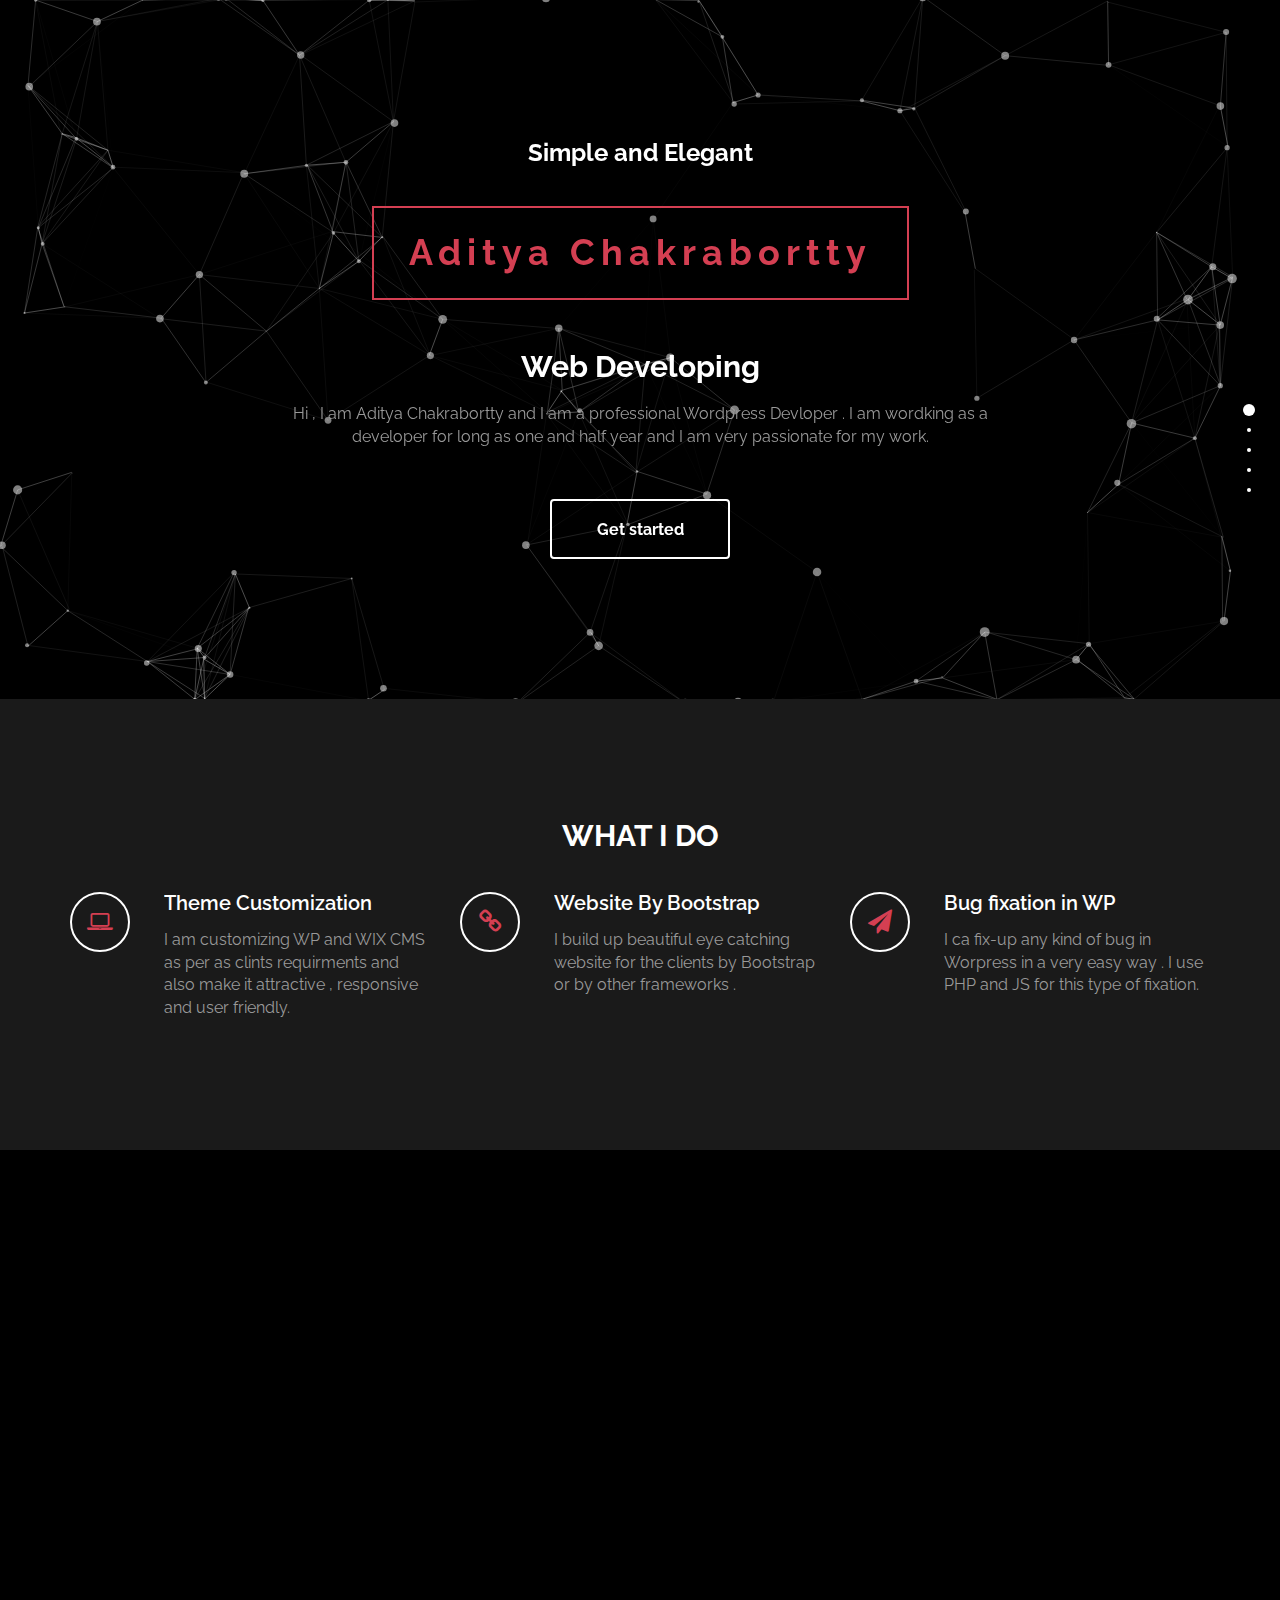
==== aditya-portfolio/index.html @ 1e1d617d "new added" ====
<!DOCTYPE html>
<html lang="en">
	<head>
		<meta charset="utf-8">

		<title>Aditya Chakrabortty</title>
		<meta name="keywords" content="">
		<meta name="description" content="">
        <meta name="author" content="templatemo">
        <!--
        Lavish HTML CSS Template
        https://templatemo.com/tm-458-lavish
        -->

		<meta http-equiv="X-UA-Compatible" content="IE=Edge">
		<meta http-equiv="Content-Type" content="text/html; charset=UTF-8" />
		<meta name="viewport" content="width=device-width, initial-scale=1">

		<!-- animate -->
		<link rel="stylesheet" href="css/animate.min.css">
		<!-- bootstrap -->
		<link rel="stylesheet" href="css/bootstrap.min.css">
		<!-- font-awesome -->
		<link rel="stylesheet" href="css/font-awesome.min.css">
		<!-- google font -->
		<link href='http://fonts.googleapis.com/css?family=Raleway:400,300,700,800' rel='stylesheet' type='text/css'>
		<!-- fullpage -->
		<link rel="stylesheet" href="css/jquery.fullPage.css">
		<!-- custom -->
		<link rel="stylesheet" href="css/templatemo-style.css">

	</head>
	<body>

	<div id="fullpage">

		<!-- start home -->
		<div id="home" class="section">
       	<div id="particles-js"> </div>
				 <div class="container">
				<div class="row">
					<div class="col-md-2"></div>
					<div class="col-md-8 wow fadeIn" data-wow-delay="0.9s">
						<h3>Simple and Elegant</h3>
						<h1 >Aditya Chakrabortty </h1>
						<h2 class="rotate">Web Developing, Wordpress Theme & Plugin Customization , Website Bug Fixing </h2>
						<p>Hi , I am Aditya Chakrabortty and I am a professional Wordpress Devloper . I am wordking as a developer for long as one and half year and I am very passionate for my work.</p>
						<a href="#work" class="btn btn-default smoothScroll wow fadeInUp" data-wow-delay="1s">Get started</a>
					</div>
					<div class="col-md-2"></div>
				</div>
			</div>
		</div>
		<!-- end home -->

		<!-- start work -->
		<div id="work" class="section">
			<div class="container">
				<div class="row">
					<div class="col-md-12 wow bounce">
						<h2>WHAT I DO</h2>
					</div>
                </div>

                <div class="row">
					<div class="col-md-4 col-xs-11 wow fadeInUp" data-wow-delay="0.6s">
						<div class="media">
							<div class="media-object media-left">
								<i class="fa fa-laptop"></i>
							</div>
							<div class="media-body">
								<h3 class="media-heading"> Theme Customization</h3>
								<p>I am customizing WP and WIX CMS as per as clints requirments and also make it attractive , responsive and user friendly.  </p>
							</div>
						</div>
					</div>

					<div class="col-md-4 col-xs-11 wow fadeInUp" data-wow-delay="0.6s">
						<div class="media">
							<div class="media-object media-left">
								<i class="fa fa-link"></i>
							</div>
							<div class="media-body">
								<h3 class="media-heading"> Website By Bootstrap </h3>
								<p> I build up beautiful eye catching website for the clients by Bootstrap or by other frameworks .  </p>
							</div>
						</div>
					</div>

					<div class="col-md-4 col-xs-11 wow fadeInUp" data-wow-delay="0.6s">
						<div class="media">
							<div class="media-object media-left">
								<i class="fa fa-paper-plane"></i>
							</div>
							<div class="media-body">
								<h3 class="media-heading">Bug fixation in WP </h3>
								<p>I ca fix-up any kind of bug in Worpress in a very easy way . I use PHP and JS for this type of fixation.</p>
							</div>
						</div>
					</div>

				</div>
			</div>
		</div>
		<!-- end work -->

		<!-- start about -->
		<div id="about" class="section">
			<div class="container">
				<div class="row">
					<div class="col-md-6 col-xs-11 wow fadeInLeft" data-wow-delay="0.9s">
						<h2>ABOUT ADITYA</h2>
						<h4>DESIGNER &AMP; DEVELOPER</h4>
						<p> I am a pssionated Web Designer and Developer . I can customize any kind of theme in a very easy and eye catching way .  </p>
						<p> My main motto is the clint satisfaction . I am trying my best to deleiver the work in time and also keep a very good comunicaton with the clint so that he could get the best service which he wants.</p>
					</div>
					<div class="col-md-6 col-xs-11 wow fadeInRight" data-wow-delay="0.9s">
						<span class="text-top">Web Design <small>95%</small></span>
							<div class="progress">
								<div class="progress-bar progress-bar-danger" role="progressbar" aria-valuenow="60" aria-valuemin="0" aria-valuemax="100" style="width: 95%;"></div>
							</div>
						<span> Javascript <small>70%</small></span>
							<div class="progress">
								<div class="progress-bar progress-bar-danger" role="progressbar" aria-valuenow="80" aria-valuemin="0" aria-valuemax="100" style="width: 80%;"></div>
							</div>
						<span>PHP <small>50%</small></span>
							<div class="progress">
								<div class="progress-bar progress-bar-danger" role="progressbar" aria-valuenow="60" aria-valuemin="0" aria-valuemax="100" style="width: 70%;"></div>
							</div>
						<span>HTLM5 &AMP; CSS3 <small>90%</small></span>
							<div class="progress">
								<div class="progress-bar progress-bar-danger" role="progressbar" aria-valuenow="60" aria-valuemin="0" aria-valuemax="100" style="width: 90%;"></div>
							</div>
					</div>
				</div>
			</div>
		</div>
		<!-- end about -->

		<!-- start portfolio -->
		<div id="portfolio" class="section">
		<div class="container">
			<div class="row">
				<div class="col-md-12">
					<h2 class="wow bounce">PORTFOLIO</h2>
				</div>
				<div class="col-md-4 col-xs-6 wow fadeIn" data-wow-delay="0.6s">
					<div class="portfolio-thumb">
						<img src="images/p1.png" class="img-responsive" alt="portfolio img">
							<div class="portfolio-overlay">
								<h4>Business website</h4>
								<h5>Author: Aditya</h5>
							</div>
					</div>
				</div>
				<div class="col-md-4 col-xs-6 wow fadeIn" data-wow-delay="0.6s">
					<div class="portfolio-thumb">
						<img src="images/p4.png" class="img-responsive" alt="portfolio img">
							<div class="portfolio-overlay">
								<h4>Simple Website</h4>
								<h5>Author: Aditya</h5>
							</div>
					</div>
				</div>
				<div class="col-md-4 col-xs-6 wow fadeIn" data-wow-delay="0.6s">
					<div class="portfolio-thumb">
						<img src="images/p3.png" class="img-responsive" alt="portfolio img">
							<div class="portfolio-overlay">
								<h4>E-Commerce Website</h4>
								<h5>Author: Aditya</h5>
							</div>
					</div>
				</div>
				<div class="col-md-6 col-xs-6 wow fadeIn" data-wow-delay="0.6s">
					<div class="portfolio-thumb">
						<img src="images/rsz_screencapture-elementor-pra-landing-page-2-2021-04-13-13_02_58.png" class="img-responsive" alt="portfolio img">
							<div class="portfolio-overlay">
								<h4>Product Landing Page</h4>
								<h5>Author: Aditya</h5>
							</div>
					</div>
				</div>
				<div class="col-md-6 col-xs-6 wow fadeIn" data-wow-delay="0.6s">
					<div class="portfolio-thumb">
						<img src="images/rsz_1screencapture-elementor-pra-landing-page-2021-04-13-13_02_42 (1).png" class="img-responsive" alt="portfolio img">
							<div class="portfolio-overlay">
								<h4>Product Landing Page</h4>
								<h5>Author: Aditya</h5>
							</div>
					</div>
				</div>
			</div>
		</div>
	</div>
	<!-- end portfolio -->

		<!-- start contact -->
		<div id="contact" class="section">
			<div class="container">
				<div class="row">
					<div class="col-lg-5 col-lg-offset-1 col-md-6 wow fadeInUp" data-wow-delay="0.6s">
						<address>
							<p class="contact-title">CONTACT ME</p>
							<p><i class="fa fa-phone"></i> 01722338100</p>
							<p><i class="fa fa-envelope-o"></i> adityahstu@gmail.com</p>
							<p><i class="fa fa-map-marker"></i> Pirgachha , Rangpur</p>
						</address>
					</div>
					<div class="col-lg-6 col-md-6 col-xs-10 wow fadeInUp" data-wow-delay="0.6s">
						<form role="form" method="post" action="#">
							<input name="name" type="text" class="form-control" id="name" placeholder="Your Name">
							<input name="email" type="email" class="form-control" id="email" placeholder="Your Email">
							<textarea name="message" rows="5" class="form-control" id="message" placeholder="Your Message"></textarea>
							<input name="send" type="submit" class="form-control" id="send" value="SEND ME">
						</form>
					</div>
					<div class="col-md-1 col-sm-1"></div>
				</div>
			</div>
		</div>
		<!-- end contact -->

		<!-- start footer -->
		<footer>
			<div class="container">
				<div class="row">
					<div class="col-md-12 wow fadeIn" data-wow-delay="0.9s">
						<p>Copyright &copy; 2021 Aditya Personal Profile</p>
						<hr>
						<ul class="social-icon">
							<li><a href="https://www.facebook.com/aditya.chokrabortty/" class="fa fa-facebook"></a></li>
							<li><a href="https://github.com/aditya8100-hstu" class="fa fa-github"></a></li>
							<li><a href="https://www.instagram.com/teaditya4/" class="fa fa-instagram"></a></li>
						</ul>
					</div>
				</div>
			</div>
		</footer>
		<!-- end footer -->
	</div>

		<!-- jQuery -->
		<script src="js/jquery.js"></script>
		<!-- bootstrap -->
		<script src="js/bootstrap.min.js"></script>
		<!-- fullpage -->
		<script src="js/jquery.fullPage.js"></script>
		<!-- smoothScroll -->
		<script src="js/smoothscroll.js"></script>
		<!-- wow -->
		<script src="js/wow.min.js"></script>
		<!-- text rotater -->
		<script src="js/jquery.simple-text-rotator.js"></script>
		<!-- custom -->
		<script src="js/custom.js"></script>

		<script src = "js/https://cdnjs.cloudflare.com/ajax/libs/jquery/3.4.1/jquery.min.js"></script>
		<script src="js/particles.min.js"></script>
		<script src="js/app.js"></script>







	</body>
</html>
---- aditya-portfolio/css/templatemo-style.css ----
/*

Lavish HTML CSS Template

https://templatemo.com/tm-458-lavish

*/

body
{
	background: #000000;
	color: #999;
	font-family: 'Raleway', sans-serif;
	font-size: 16px;
	font-weight: 400;
}

canvas{
	position: absolute;
	width: 100%;
	height: 100%;
	top:0;
	right: 0;
	bottom: 0;
	left: 0;
	
}

/* start all section */
#home,
#home .fp-slide,
#home .fp-tableCell,

#work,
#work .fp-slide,
#work .fp-tableCell,

#about,
#about .fp-slide,
#about .fp-tableCell,

#contact,
#contact .fp-slide,
#contact .fp-tableCell,

#portfolio,
#portfolio .fp-slide,
#portfolio .fp-tableCell,

footer,
footer .fp-slide,
footer .fp-tableCell
{
    height: auto !important;
}

/* end all section */

/* start all heading */
h1,h2,h3,h4,h5
    {
        color: #ffffff;
        font-weight: bold;
    }
/* end all heading */

/* start all section */
#work, #about, #portfolio, #contact
    {
        padding-top: 100px;
        padding-bottom: 120px;
    }
/* end all section */

/* start simpletextrotator */
.rotating {
  display: inline-block;
  -webkit-transform-style: preserve-3d;
  -moz-transform-style: preserve-3d;
  -ms-transform-style: preserve-3d;
  -o-transform-style: preserve-3d;
  transform-style: preserve-3d;
  -webkit-transform: rotateX(0) rotateY(0) rotateZ(0);
  -moz-transform: rotateX(0) rotateY(0) rotateZ(0);
  -ms-transform: rotateX(0) rotateY(0) rotateZ(0);
  -o-transform: rotateX(0) rotateY(0) rotateZ(0);
  transform: rotateX(0) rotateY(0) rotateZ(0);
  -webkit-transition: 0.5s;
  -moz-transition: 0.5s;
  -ms-transition: 0.5s;
  -o-transition: 0.5s;
  transition: 0.5s;
  -webkit-transform-origin-x: 50%;
}

.rotating.flip {
  position: relative;
}

.rotating .front, .rotating .back {
  left: 0;
  top: 0;
  -webkit-backface-visibility: hidden;
  -moz-backface-visibility: hidden;
  -ms-backface-visibility: hidden;
  -o-backface-visibility: hidden;
  backface-visibility: hidden;
}

.rotating .front {
  position: absolute;
  display: inline-block;
  -webkit-transform: translate3d(0,0,1px);
  -moz-transform: translate3d(0,0,1px);
  -ms-transform: translate3d(0,0,1px);
  -o-transform: translate3d(0,0,1px);
  transform: translate3d(0,0,1px);
}

.rotating.flip .front {
  z-index: 1;
}

.rotating .back {
  display: block;
  opacity: 0;
}

.rotating.spin {
  -webkit-transform: rotate(360deg) scale(0);
  -moz-transform: rotate(360deg) scale(0);
  -ms-transform: rotate(360deg) scale(0);
  -o-transform: rotate(360deg) scale(0);
  transform: rotate(360deg) scale(0);
}

.rotating.flip .back {
  z-index: 2;
  display: block;
  opacity: 1;

  -webkit-transform: rotateY(180deg) translate3d(0,0,0);
  -moz-transform: rotateY(180deg) translate3d(0,0,0);
  -ms-transform: rotateY(180deg) translate3d(0,0,0);
  -o-transform: rotateY(180deg) translate3d(0,0,0);
  transform: rotateY(180deg) translate3d(0,0,0);
}

.rotating.flip.up .back {
  -webkit-transform: rotateX(180deg) translate3d(0,0,0);
  -moz-transform: rotateX(180deg) translate3d(0,0,0);
  -ms-transform: rotateX(180deg) translate3d(0,0,0);
  -o-transform: rotateX(180deg) translate3d(0,0,0);
  transform: rotateX(180deg) translate3d(0,0,0);
}

.rotating.flip.cube .front {
  -webkit-transform: translate3d(0,0,100px) scale(0.9,0.9);
  -moz-transform: translate3d(0,0,100px) scale(0.85,0.85);
  -ms-transform: translate3d(0,0,100px) scale(0.85,0.85);
  -o-transform: translate3d(0,0,100px) scale(0.85,0.85);
  transform: translate3d(0,0,100px) scale(0.85,0.85);
}

.rotating.flip.cube .back {
  -webkit-transform: rotateY(180deg) translate3d(0,0,100px) scale(0.9,0.9);
  -moz-transform: rotateY(180deg) translate3d(0,0,100px) scale(0.85,0.85);
  -ms-transform: rotateY(180deg) translate3d(0,0,100px) scale(0.85,0.85);
  -o-transform: rotateY(180deg) translate3d(0,0,100px) scale(0.85,0.85);
  transform: rotateY(180deg) translate3d(0,0,100px) scale(0.85,0.85);
}

.rotating.flip.cube.up .back {
  -webkit-transform: rotateX(180deg) translate3d(0,0,100px) scale(0.9,0.9);
  -moz-transform: rotateX(180deg) translate3d(0,0,100px) scale(0.85,0.85);
  -ms-transform: rotateX(180deg) translate3d(0,0,100px) scale(0.85,0.85);
  -o-transform: rotateX(180deg) translate3d(0,0,100px) scale(0.85,0.85);
  transform: rotateX(180deg) translate3d(0,0,100px) scale(0.85,0.85);
}
/* end simpletextrotator */

/* start home */
#home
	{
        /*background: url('../images/IMG_3557-min.jpg');*/
				background-image: linear-gradient(rgba(0, 0, 0, 0.527),rgba(0, 0, 0, 0.5)) , url('../images/IMG_3557-min.jpg');
        background-size: cover;
				background-position: right center;
        background-repeat: no-repeat;
        padding-top: 120px;
        padding-bottom: 140px;
        text-align: center;

	}
#home h1
    {
        border: 2px solid #D43F52;
        color: #D43F52;
        display: inline-block;
        letter-spacing: 6px;
        padding: 25px 35px;
        margin: 30px 0;
    }
#home h2
    {
        padding-bottom: 10px;
    }
#home .btn
    {
        background: transparent;
        border: 2px solid #ffffff;
        color: #ffffff;
        font-size: 16px;
        font-weight: bold;
        width: 180px;
        height: 60px;
        margin-top: 40px;
        padding-top: 18px;
        transition: all 0.4s ease-in-out;
    }
#home .btn:hover
    {
        background: #D43F52;
        border-color: transparent;
    }
/* end home */

/* start work */
#work
    {
        background: #1a1a1a;
    }
#work h2
    {
        text-align: center;
    }

#work .media
    {
      margin-top: 30px;
    }

#work .media .fa
    {
        border: 2px solid #ffffff;
        border-radius: 50%;
        color: #D43F52;
        font-size: 24px;
        margin-right: 24px;
        width: 60px;
        height: 60px;
        line-height: 55px;
        text-align: center;
        vertical-align: middle;
        transition: all 0.4s ease-in;
    }
#work .media .fa:hover
    {
        background: #ffffff;
        cursor: pointer;
    }
#work .media .media-heading
    {
        font-weight: 600;
        font-size: 20px;
        padding-bottom: 10px;
    }
/* end work */

/* start about */
#about h4
    {
        padding: 15px 0;
		color: #D43F52;
    }
#about .progress
    {
        border-radius: 4px;
        background: #ffffff;
        height: 4px;
    }
#about .progress .progress-bar-danger
    {
        background: #D43F52;
    }
#about .text-top
    {
        padding-top: 50px;
    }
#about span
    {
        color: #ffffff;
        font-weight: bold;
        display: block;
        padding-bottom: 6px;
    }
#about small
    {
        font-weight: bold;
        float: right;
    }
/* end about */

/* start portfolio */
#portfolio
    {
        background: #1a1a1a;
        text-align: center;
    }
#portfolio h2
    {
        padding-bottom: 30px;
    }
#portfolio .portfolio-thumb
    {
        overflow: hidden;
        position: relative;
        margin-bottom: 30px;
    }
#portfolio .portfolio-thumb .portfolio-overlay
    {
        background: #D43F52;
        top: 0;
        left: 0;
        right: 0;
        bottom: 0;
        opacity: 0;
        width: 100%;
        height: 100%;
        position: absolute;
        padding-top: 60px;
        transition: all 0.4s ease-in-out;
    }
#portfolio .portfolio-thumb:hover .portfolio-overlay
    {
        cursor: pointer;
        opacity: 0.8;
        transform: scale(0.9);
    }
/* end portfolio */

/* start contact */

#contact address
    {
      padding-bottom: 18px;
    }

#contact .contact-title
    {
		font-size: 24px;
		font-weight: bold;
        padding-bottom: 20px;
		color: #ffffff;
    }
#contact .fa
    {
        border: 2px solid #ffffff;
        border-radius: 50%;
        color: #D43F52;
        width: 50px;
        height: 50px;
        line-height: 45px;
        text-align: center;
        margin-right: 20px;
    }
#contact .form-control
    {
        background: transparent;
        border: 2px solid #999;
        border-radius: 0;
        box-shadow: none;
        color: #ffffff;
        margin-bottom: 20px;
    }
#contact input
    {
        height: 50px;
    }
#contact input[type="submit"]
    {
        background: #D43F52;
        border: 2px solid transparent;
        color: #ffffff;
        font-weight: bold;
        transition: all 0.4s ease-in-out;
    }
#contact input[type="submit"]:hover
    {
        background: #ffffff;
        color: #D43F52;
    }
/* end contact */

/* start footer */
footer
    {
        border-top: 1px solid #090909;
        text-align: center;
        padding-top: 40px;
        padding-bottom: 20px;
    }
footer hr
    {
        width: 100px;
    }
/* end footer */

/* start social icon */
.social-icon
    {
        position: relative;
        padding: 0;
        margin: 0;
    }
.social-icon li
    {
        display: inline-block;
        list-style: none;
    }
.social-icon li a
    {
        border-radius: 50%;
        color: #606060;
        text-decoration: none;
        transition: all 0.4s ease-in-out;
        text-align: center;
        margin-right: 10px;
    }
.social-icon li a:hover
    {
        color: #D43F52;
    }
/* end social icon */
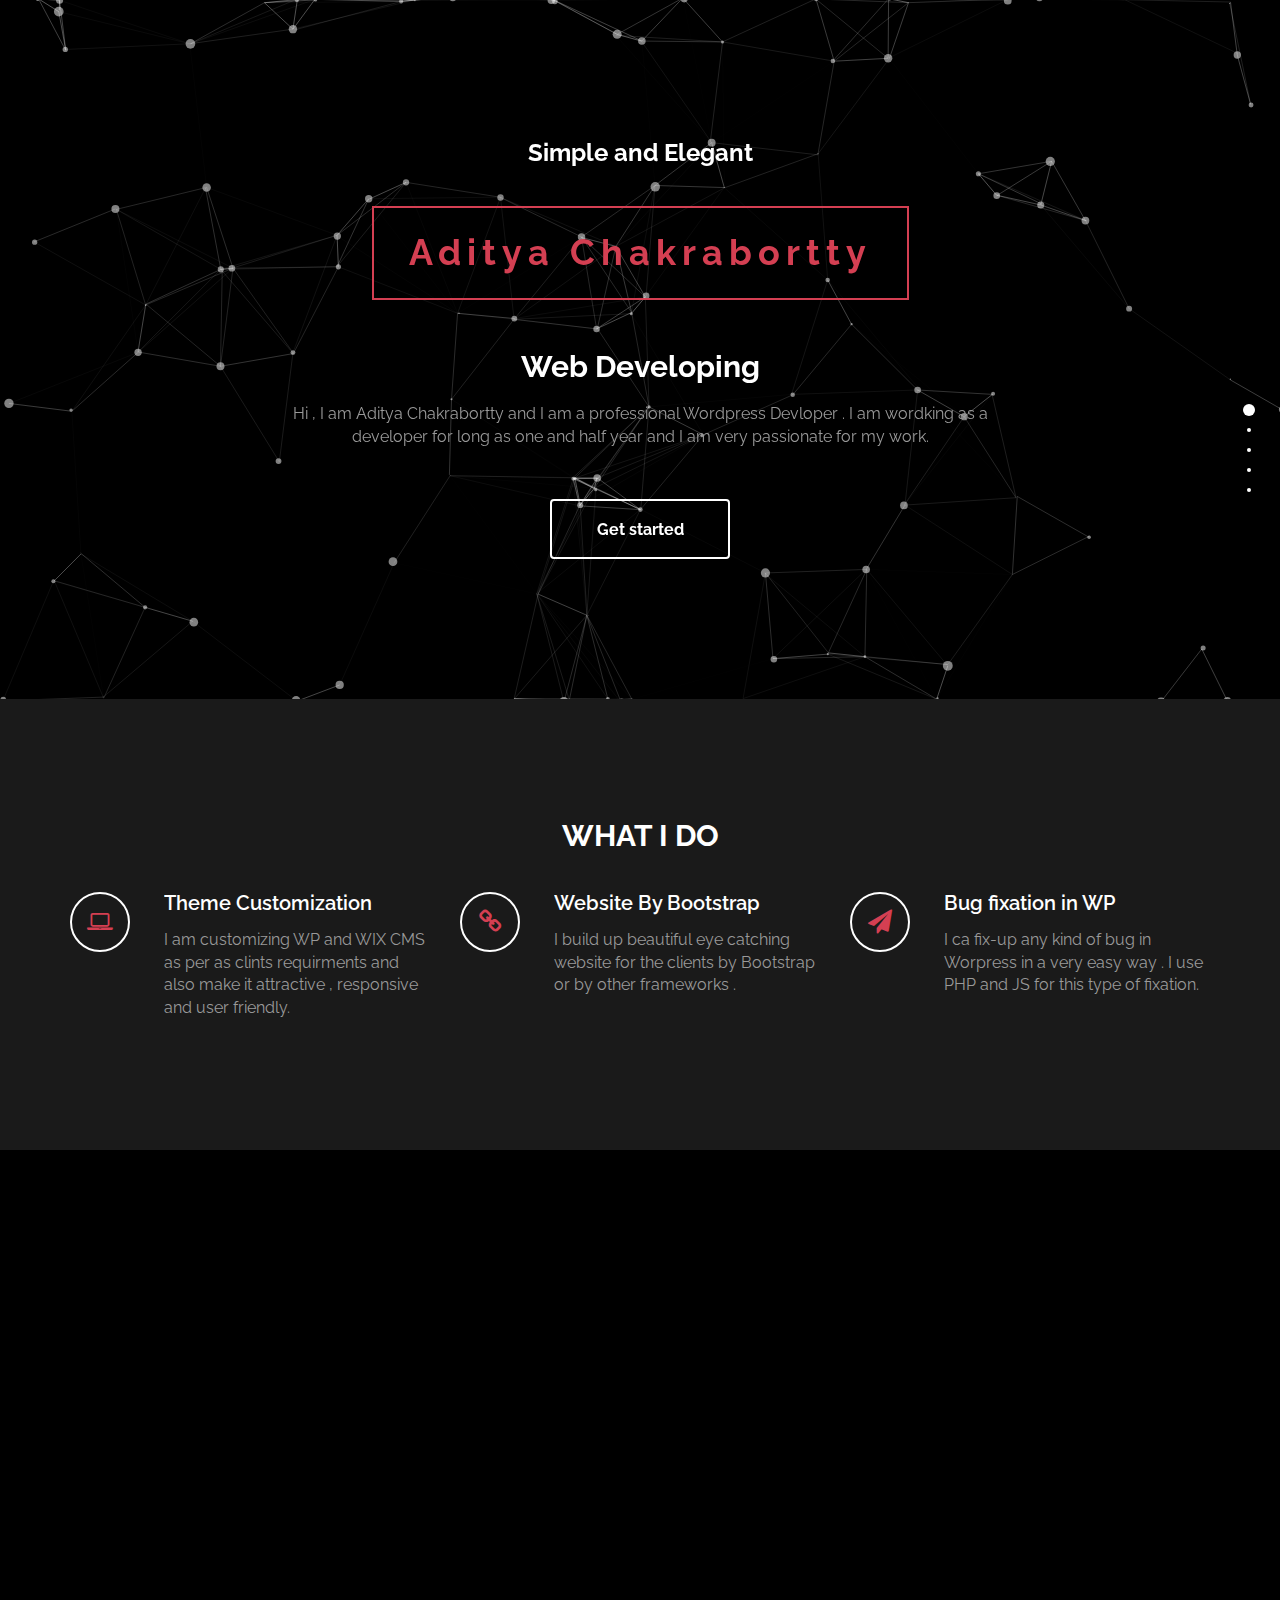
==== commit 617098d5: "add" ====
--- a/aditya-portfolio/index.html
+++ b/aditya-portfolio/index.html
@@ -3,7 +3,7 @@
 	<head>
 		<meta charset="utf-8">
 
-		<title>Aditya Chakrabortty</title>
+		<title>Lavish - Free Responsive Template</title>
 		<meta name="keywords" content="">
 		<meta name="description" content="">
         <meta name="author" content="templatemo">
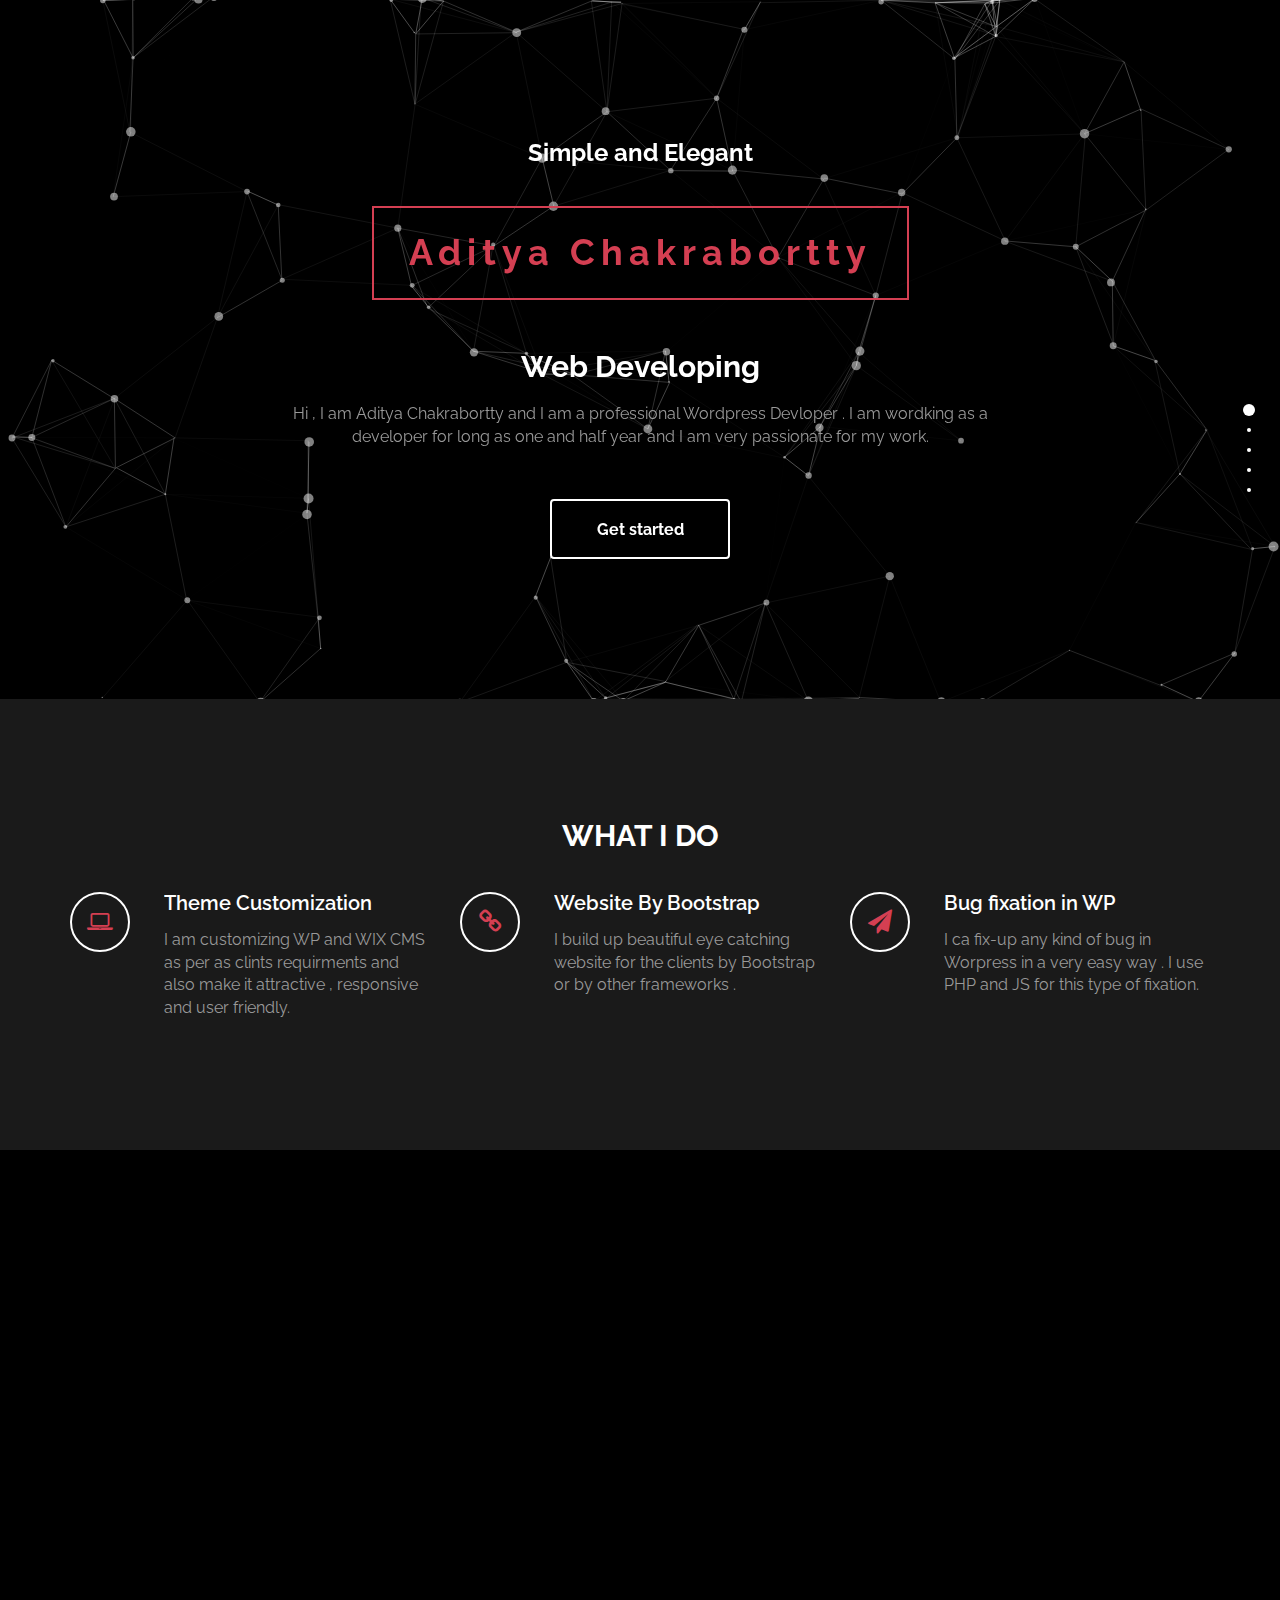
==== commit e6747c99: "added again" ====
--- a/aditya-portfolio/index.html
+++ b/aditya-portfolio/index.html
@@ -3,7 +3,7 @@
 	<head>
 		<meta charset="utf-8">
 
-		<title>Lavish - Free Responsive Template</title>
+		<title>Aditya Chakrabortty</title>
 		<meta name="keywords" content="">
 		<meta name="description" content="">
         <meta name="author" content="templatemo">
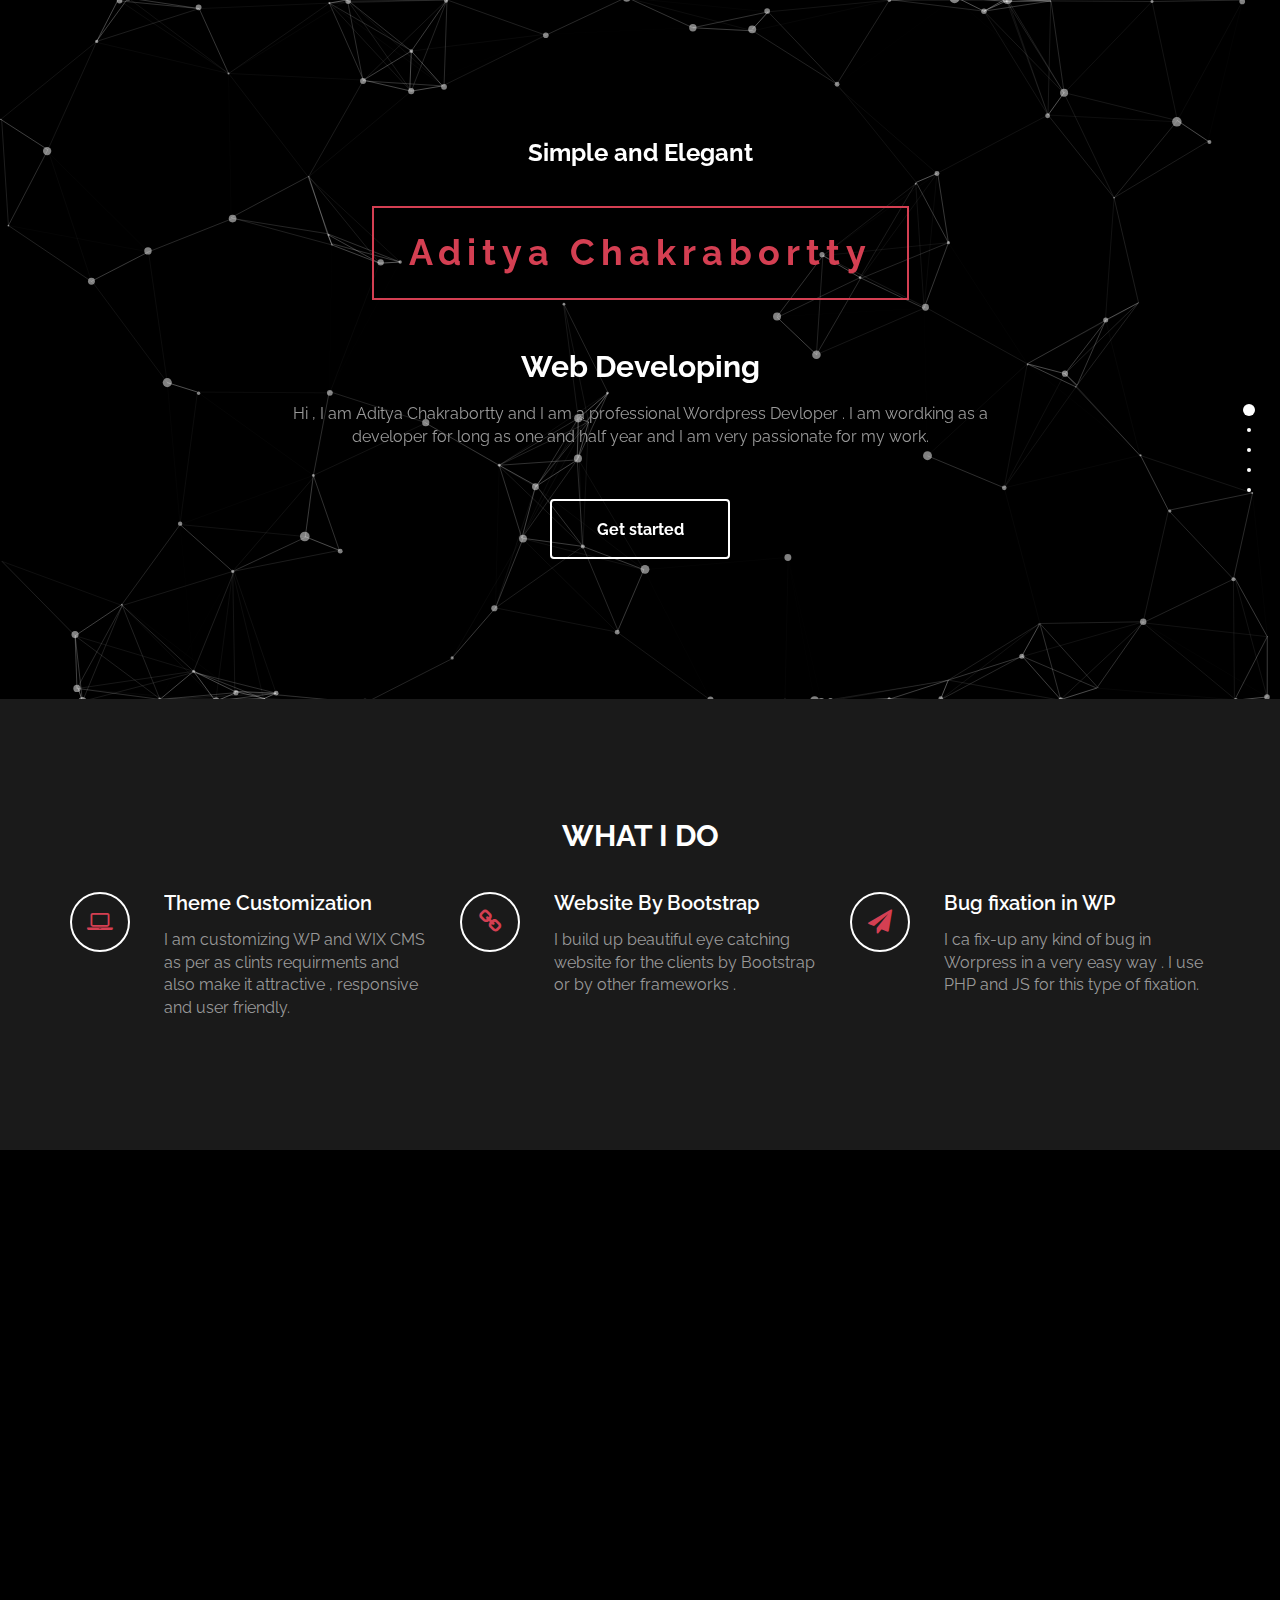
==== commit f2c1a1ac: "Update index.html" ====
--- a/aditya-portfolio/index.html
+++ b/aditya-portfolio/index.html
@@ -7,11 +7,7 @@
 		<meta name="keywords" content="">
 		<meta name="description" content="">
         <meta name="author" content="templatemo">
-        <!--
-        Lavish HTML CSS Template
-        https://templatemo.com/tm-458-lavish
-        -->
-
+      
 		<meta http-equiv="X-UA-Compatible" content="IE=Edge">
 		<meta http-equiv="Content-Type" content="text/html; charset=UTF-8" />
 		<meta name="viewport" content="width=device-width, initial-scale=1">
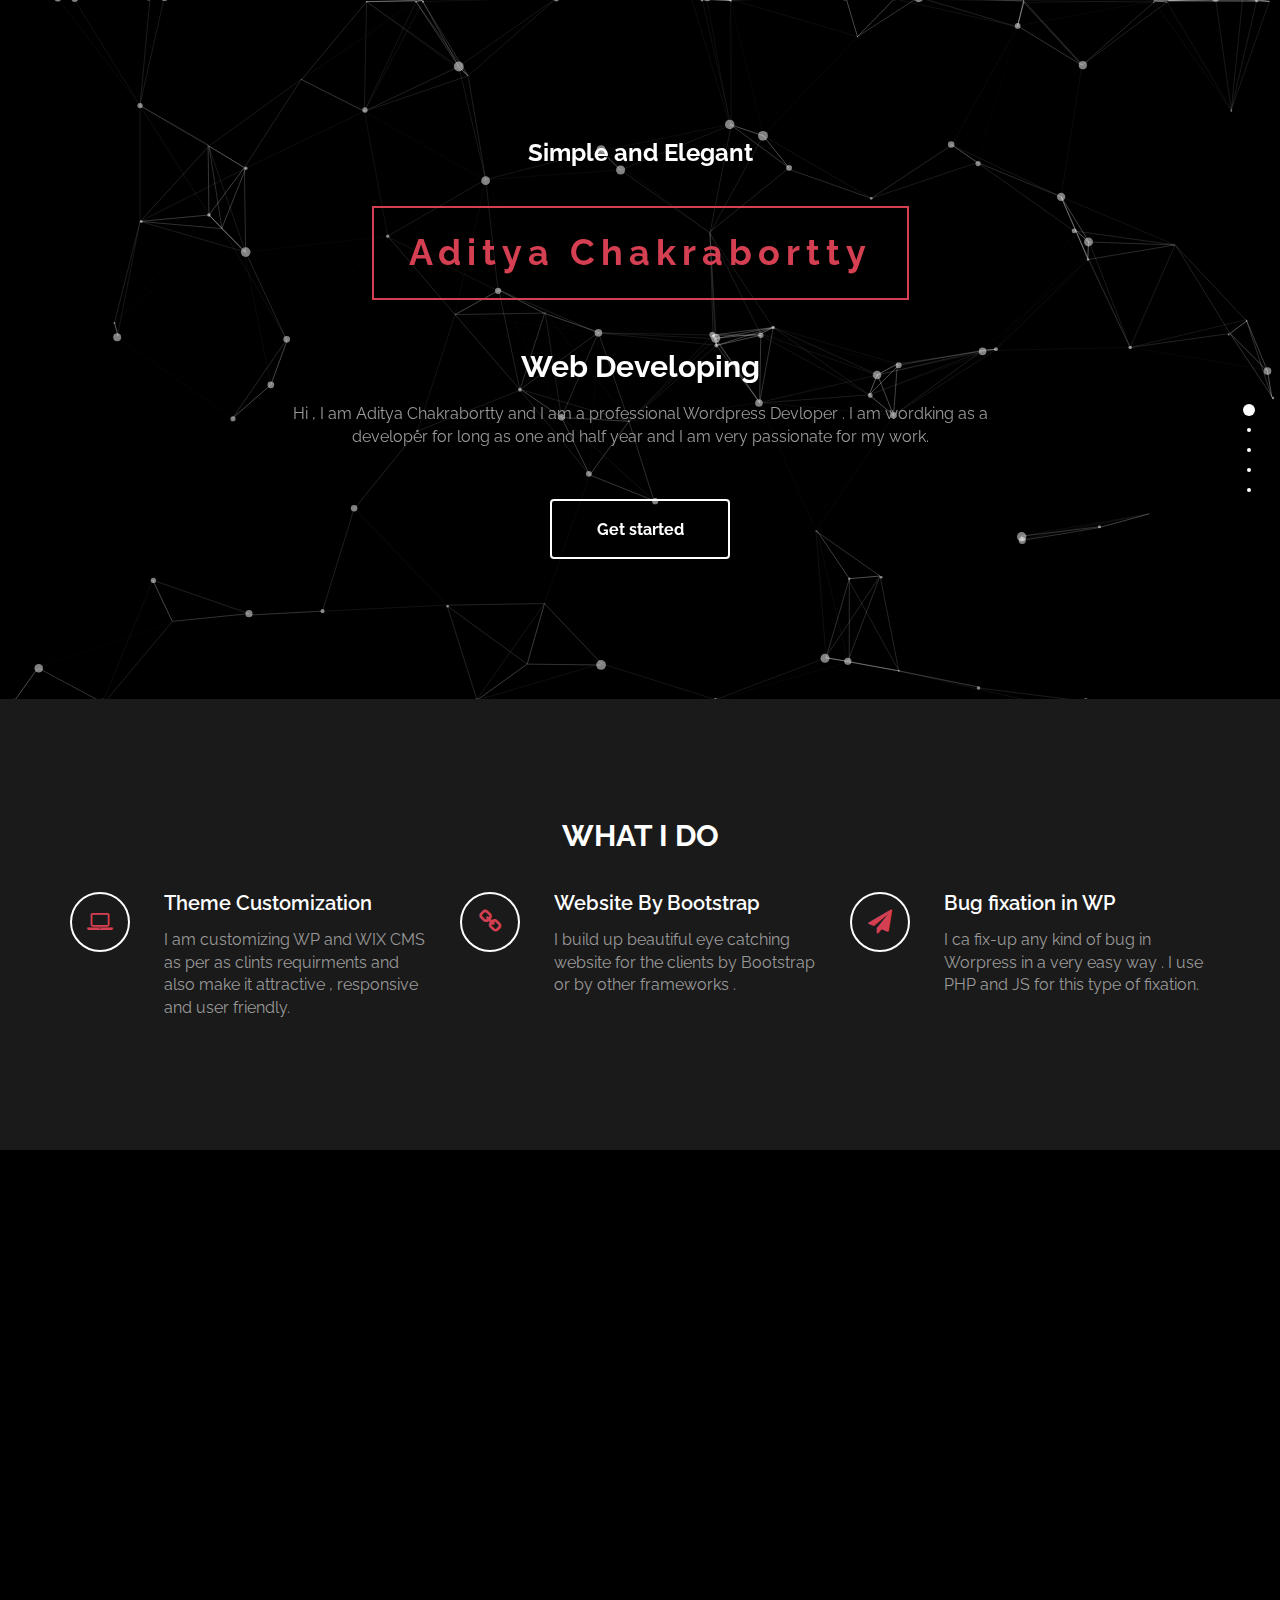
==== commit b5b2aaeb: "Update index.html" ====
--- a/aditya-portfolio/index.html
+++ b/aditya-portfolio/index.html
@@ -6,8 +6,8 @@
 		<title>Aditya Chakrabortty</title>
 		<meta name="keywords" content="">
 		<meta name="description" content="">
-        <meta name="author" content="templatemo">
-      
+    <!--meta name="author" content="templatemo">
+
 		<meta http-equiv="X-UA-Compatible" content="IE=Edge">
 		<meta http-equiv="Content-Type" content="text/html; charset=UTF-8" />
 		<meta name="viewport" content="width=device-width, initial-scale=1">
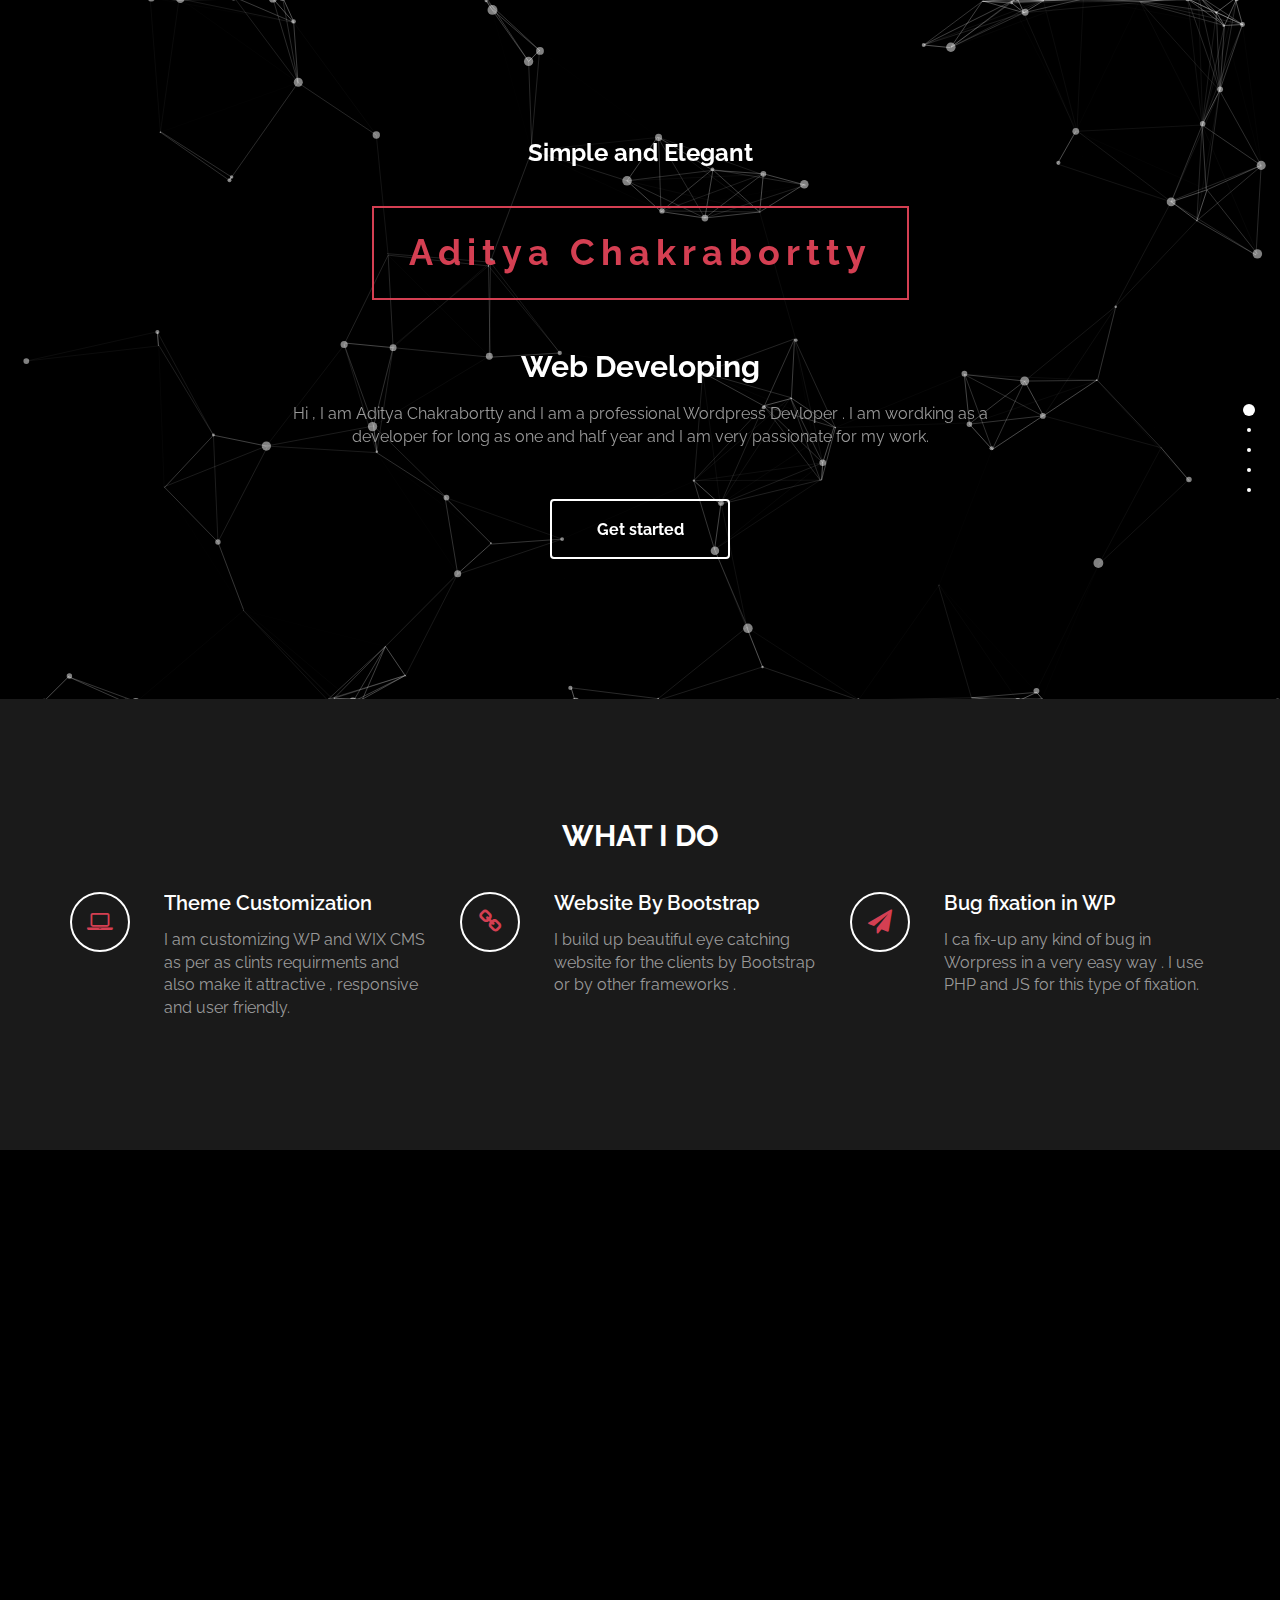
==== commit af9b4e20: "Update index.html" ====
--- a/aditya-portfolio/index.html
+++ b/aditya-portfolio/index.html
@@ -6,11 +6,6 @@
 		<title>Aditya Chakrabortty</title>
 		<meta name="keywords" content="">
 		<meta name="description" content="">
-    <!--meta name="author" content="templatemo">
-
-		<meta http-equiv="X-UA-Compatible" content="IE=Edge">
-		<meta http-equiv="Content-Type" content="text/html; charset=UTF-8" />
-		<meta name="viewport" content="width=device-width, initial-scale=1">
 
 		<!-- animate -->
 		<link rel="stylesheet" href="css/animate.min.css">
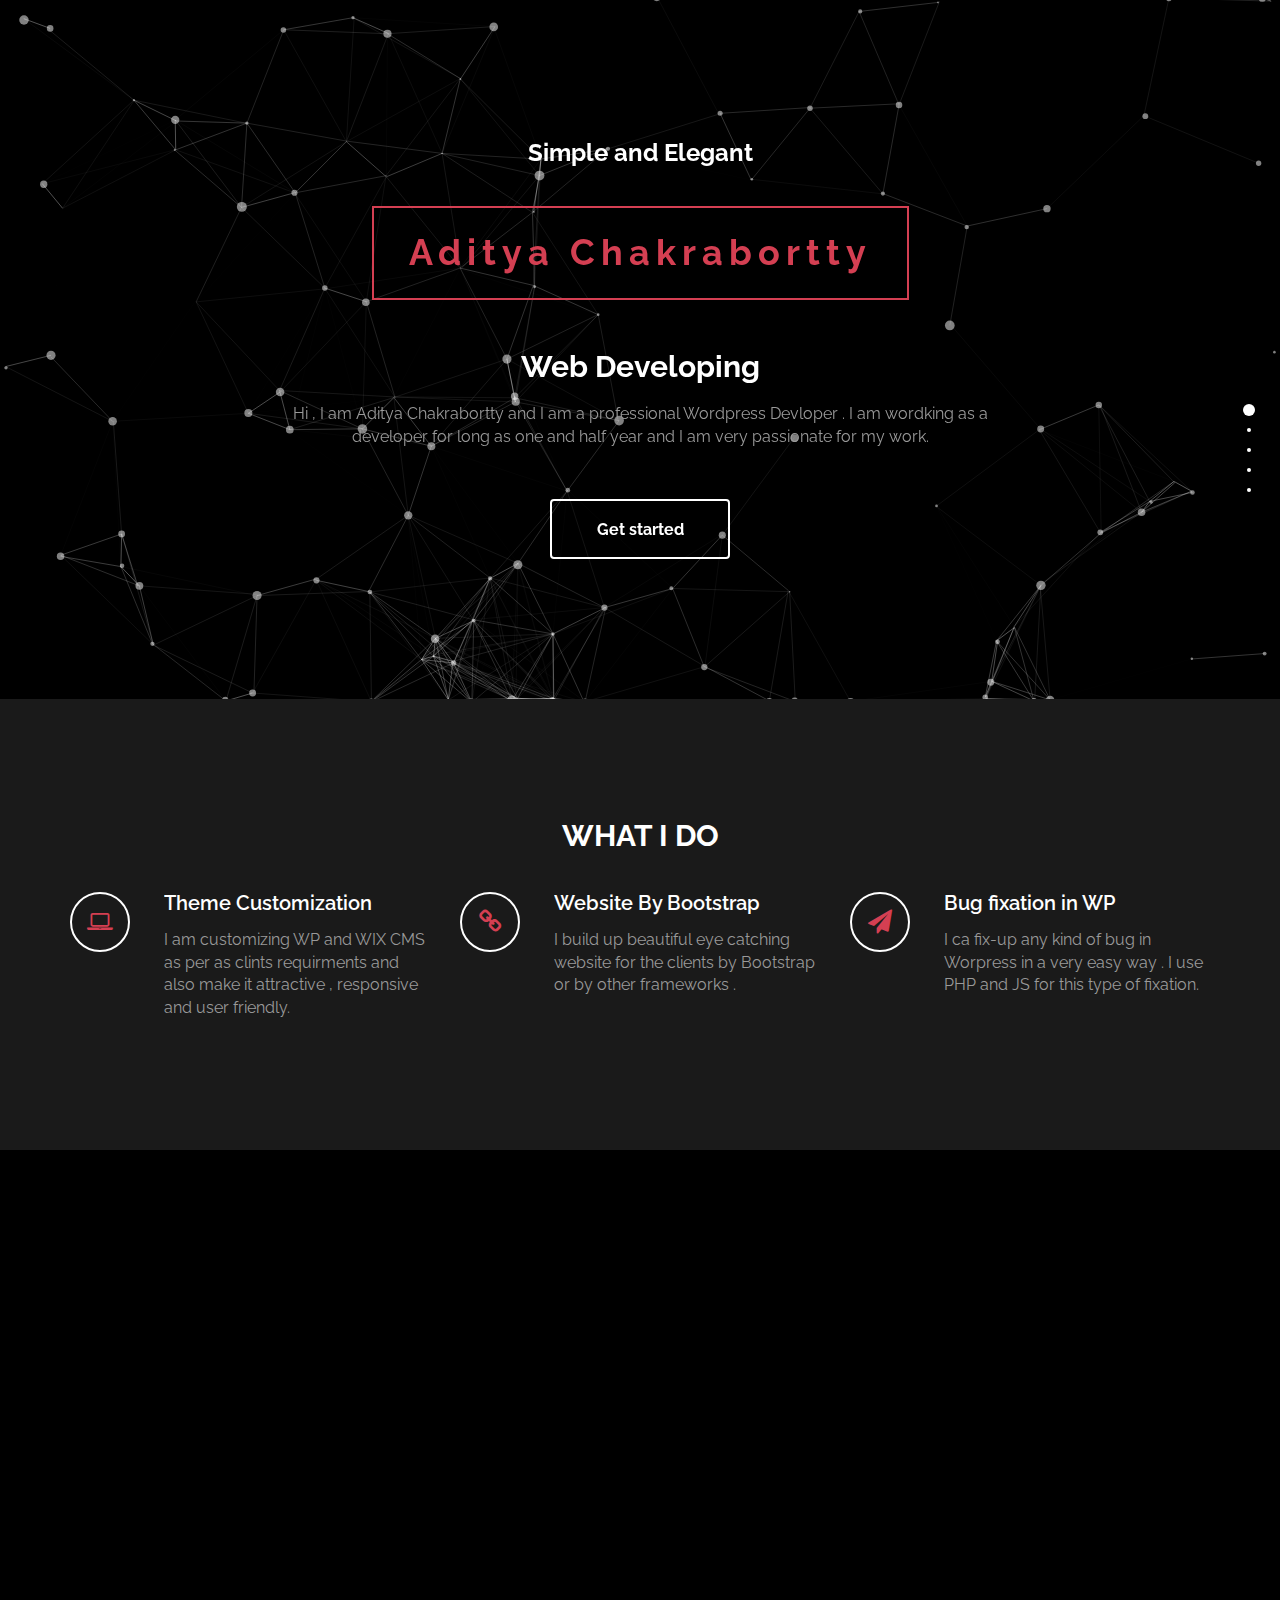
==== commit 0676de13: "Update index.html" ====
--- a/aditya-portfolio/index.html
+++ b/aditya-portfolio/index.html
@@ -1,25 +1,14 @@
 <!DOCTYPE html>
-<html lang="en">
-	<head>
-		<meta charset="utf-8">
-
+<html lang="en" dir="ltr">
+  <head>
+    <meta charset="utf-8">
 		<title>Aditya Chakrabortty</title>
-		<meta name="keywords" content="">
-		<meta name="description" content="">
-
-		<!-- animate -->
 		<link rel="stylesheet" href="css/animate.min.css">
-		<!-- bootstrap -->
 		<link rel="stylesheet" href="css/bootstrap.min.css">
-		<!-- font-awesome -->
 		<link rel="stylesheet" href="css/font-awesome.min.css">
-		<!-- google font -->
 		<link href='http://fonts.googleapis.com/css?family=Raleway:400,300,700,800' rel='stylesheet' type='text/css'>
-		<!-- fullpage -->
 		<link rel="stylesheet" href="css/jquery.fullPage.css">
-		<!-- custom -->
 		<link rel="stylesheet" href="css/templatemo-style.css">
-
 	</head>
 	<body>
 
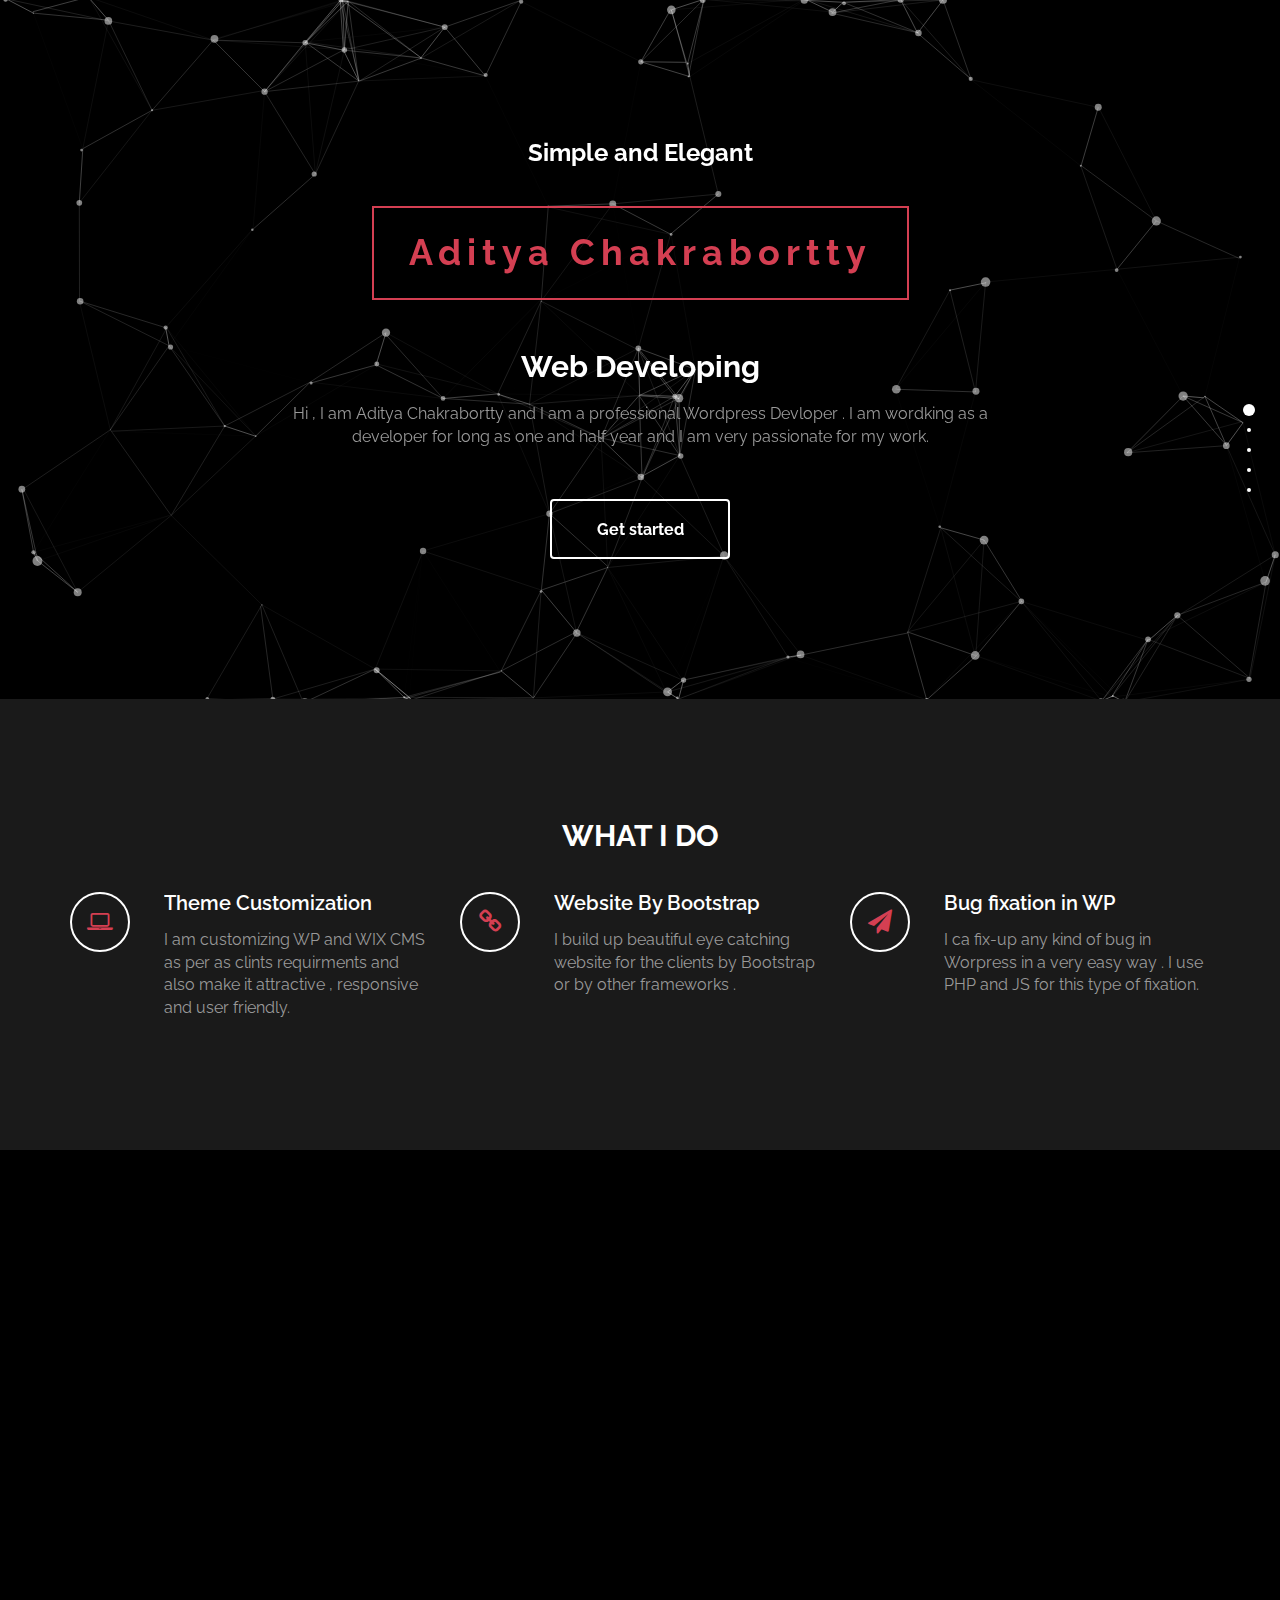
==== commit 01ffb788: "added" ====
--- a/aditya-portfolio/index.html
+++ b/aditya-portfolio/index.html
@@ -8,7 +8,7 @@
 		<link rel="stylesheet" href="css/font-awesome.min.css">
 		<link href='http://fonts.googleapis.com/css?family=Raleway:400,300,700,800' rel='stylesheet' type='text/css'>
 		<link rel="stylesheet" href="css/jquery.fullPage.css">
-		<link rel="stylesheet" href="css/templatemo-style.css">
+		<link rel="stylesheet" href="css/style.css">
 	</head>
 	<body>
 
--- a/aditya-portfolio/css/style.css
+++ b/aditya-portfolio/css/style.css
@@ -0,0 +1,427 @@
+
+body
+{
+	background: #000000;
+	color: #999;
+	font-family: 'Raleway', sans-serif;
+	font-size: 16px;
+	font-weight: 400;
+}
+
+canvas{
+	position: absolute;
+	width: 100%;
+	height: 100%;
+	top:0;
+	right: 0;
+	bottom: 0;
+	left: 0;
+
+}
+
+/* start all section */
+#home,
+#home .fp-slide,
+#home .fp-tableCell,
+
+#work,
+#work .fp-slide,
+#work .fp-tableCell,
+
+#about,
+#about .fp-slide,
+#about .fp-tableCell,
+
+#contact,
+#contact .fp-slide,
+#contact .fp-tableCell,
+
+#portfolio,
+#portfolio .fp-slide,
+#portfolio .fp-tableCell,
+
+footer,
+footer .fp-slide,
+footer .fp-tableCell
+{
+    height: auto !important;
+}
+
+/* end all section */
+
+/* start all heading */
+h1,h2,h3,h4,h5
+    {
+        color: #ffffff;
+        font-weight: bold;
+    }
+/* end all heading */
+
+/* start all section */
+#work, #about, #portfolio, #contact
+    {
+        padding-top: 100px;
+        padding-bottom: 120px;
+    }
+/* end all section */
+
+/* start simpletextrotator */
+.rotating {
+  display: inline-block;
+  -webkit-transform-style: preserve-3d;
+  -moz-transform-style: preserve-3d;
+  -ms-transform-style: preserve-3d;
+  -o-transform-style: preserve-3d;
+  transform-style: preserve-3d;
+  -webkit-transform: rotateX(0) rotateY(0) rotateZ(0);
+  -moz-transform: rotateX(0) rotateY(0) rotateZ(0);
+  -ms-transform: rotateX(0) rotateY(0) rotateZ(0);
+  -o-transform: rotateX(0) rotateY(0) rotateZ(0);
+  transform: rotateX(0) rotateY(0) rotateZ(0);
+  -webkit-transition: 0.5s;
+  -moz-transition: 0.5s;
+  -ms-transition: 0.5s;
+  -o-transition: 0.5s;
+  transition: 0.5s;
+  -webkit-transform-origin-x: 50%;
+}
+
+.rotating.flip {
+  position: relative;
+}
+
+.rotating .front, .rotating .back {
+  left: 0;
+  top: 0;
+  -webkit-backface-visibility: hidden;
+  -moz-backface-visibility: hidden;
+  -ms-backface-visibility: hidden;
+  -o-backface-visibility: hidden;
+  backface-visibility: hidden;
+}
+
+.rotating .front {
+  position: absolute;
+  display: inline-block;
+  -webkit-transform: translate3d(0,0,1px);
+  -moz-transform: translate3d(0,0,1px);
+  -ms-transform: translate3d(0,0,1px);
+  -o-transform: translate3d(0,0,1px);
+  transform: translate3d(0,0,1px);
+}
+
+.rotating.flip .front {
+  z-index: 1;
+}
+
+.rotating .back {
+  display: block;
+  opacity: 0;
+}
+
+.rotating.spin {
+  -webkit-transform: rotate(360deg) scale(0);
+  -moz-transform: rotate(360deg) scale(0);
+  -ms-transform: rotate(360deg) scale(0);
+  -o-transform: rotate(360deg) scale(0);
+  transform: rotate(360deg) scale(0);
+}
+
+.rotating.flip .back {
+  z-index: 2;
+  display: block;
+  opacity: 1;
+
+  -webkit-transform: rotateY(180deg) translate3d(0,0,0);
+  -moz-transform: rotateY(180deg) translate3d(0,0,0);
+  -ms-transform: rotateY(180deg) translate3d(0,0,0);
+  -o-transform: rotateY(180deg) translate3d(0,0,0);
+  transform: rotateY(180deg) translate3d(0,0,0);
+}
+
+.rotating.flip.up .back {
+  -webkit-transform: rotateX(180deg) translate3d(0,0,0);
+  -moz-transform: rotateX(180deg) translate3d(0,0,0);
+  -ms-transform: rotateX(180deg) translate3d(0,0,0);
+  -o-transform: rotateX(180deg) translate3d(0,0,0);
+  transform: rotateX(180deg) translate3d(0,0,0);
+}
+
+.rotating.flip.cube .front {
+  -webkit-transform: translate3d(0,0,100px) scale(0.9,0.9);
+  -moz-transform: translate3d(0,0,100px) scale(0.85,0.85);
+  -ms-transform: translate3d(0,0,100px) scale(0.85,0.85);
+  -o-transform: translate3d(0,0,100px) scale(0.85,0.85);
+  transform: translate3d(0,0,100px) scale(0.85,0.85);
+}
+
+.rotating.flip.cube .back {
+  -webkit-transform: rotateY(180deg) translate3d(0,0,100px) scale(0.9,0.9);
+  -moz-transform: rotateY(180deg) translate3d(0,0,100px) scale(0.85,0.85);
+  -ms-transform: rotateY(180deg) translate3d(0,0,100px) scale(0.85,0.85);
+  -o-transform: rotateY(180deg) translate3d(0,0,100px) scale(0.85,0.85);
+  transform: rotateY(180deg) translate3d(0,0,100px) scale(0.85,0.85);
+}
+
+.rotating.flip.cube.up .back {
+  -webkit-transform: rotateX(180deg) translate3d(0,0,100px) scale(0.9,0.9);
+  -moz-transform: rotateX(180deg) translate3d(0,0,100px) scale(0.85,0.85);
+  -ms-transform: rotateX(180deg) translate3d(0,0,100px) scale(0.85,0.85);
+  -o-transform: rotateX(180deg) translate3d(0,0,100px) scale(0.85,0.85);
+  transform: rotateX(180deg) translate3d(0,0,100px) scale(0.85,0.85);
+}
+/* end simpletextrotator */
+
+/* start home */
+#home
+	{
+        background: url('images/IMG_3557-min.jpg');
+			 /*	background-image: linear-gradient(rgba(0, 0, 0, 0.527),rgba(0, 0, 0, 0.5)) , url('../images/IMG_3557-min.jpg');*/
+        background-size: cover;
+				background-position: right center;
+        background-repeat: no-repeat;
+        padding-top: 120px;
+        padding-bottom: 140px;
+        text-align: center;
+
+	}
+#home h1
+    {
+        border: 2px solid #D43F52;
+        color: #D43F52;
+        display: inline-block;
+        letter-spacing: 6px;
+        padding: 25px 35px;
+        margin: 30px 0;
+    }
+#home h2
+    {
+        padding-bottom: 10px;
+    }
+#home .btn
+    {
+        background: transparent;
+        border: 2px solid #ffffff;
+        color: #ffffff;
+        font-size: 16px;
+        font-weight: bold;
+        width: 180px;
+        height: 60px;
+        margin-top: 40px;
+        padding-top: 18px;
+        transition: all 0.4s ease-in-out;
+    }
+#home .btn:hover
+    {
+        background: #D43F52;
+        border-color: transparent;
+    }
+/* end home */
+
+/* start work */
+#work
+    {
+        background: #1a1a1a;
+    }
+#work h2
+    {
+        text-align: center;
+    }
+
+#work .media
+    {
+      margin-top: 30px;
+    }
+
+#work .media .fa
+    {
+        border: 2px solid #ffffff;
+        border-radius: 50%;
+        color: #D43F52;
+        font-size: 24px;
+        margin-right: 24px;
+        width: 60px;
+        height: 60px;
+        line-height: 55px;
+        text-align: center;
+        vertical-align: middle;
+        transition: all 0.4s ease-in;
+    }
+#work .media .fa:hover
+    {
+        background: #ffffff;
+        cursor: pointer;
+    }
+#work .media .media-heading
+    {
+        font-weight: 600;
+        font-size: 20px;
+        padding-bottom: 10px;
+    }
+/* end work */
+
+/* start about */
+#about h4
+    {
+        padding: 15px 0;
+		color: #D43F52;
+    }
+#about .progress
+    {
+        border-radius: 4px;
+        background: #ffffff;
+        height: 4px;
+    }
+#about .progress .progress-bar-danger
+    {
+        background: #D43F52;
+    }
+#about .text-top
+    {
+        padding-top: 50px;
+    }
+#about span
+    {
+        color: #ffffff;
+        font-weight: bold;
+        display: block;
+        padding-bottom: 6px;
+    }
+#about small
+    {
+        font-weight: bold;
+        float: right;
+    }
+/* end about */
+
+/* start portfolio */
+#portfolio
+    {
+        background: #1a1a1a;
+        text-align: center;
+    }
+#portfolio h2
+    {
+        padding-bottom: 30px;
+    }
+#portfolio .portfolio-thumb
+    {
+        overflow: hidden;
+        position: relative;
+        margin-bottom: 30px;
+    }
+#portfolio .portfolio-thumb .portfolio-overlay
+    {
+        background: #D43F52;
+        top: 0;
+        left: 0;
+        right: 0;
+        bottom: 0;
+        opacity: 0;
+        width: 100%;
+        height: 100%;
+        position: absolute;
+        padding-top: 60px;
+        transition: all 0.4s ease-in-out;
+    }
+#portfolio .portfolio-thumb:hover .portfolio-overlay
+    {
+        cursor: pointer;
+        opacity: 0.8;
+        transform: scale(0.9);
+    }
+/* end portfolio */
+
+/* start contact */
+
+#contact address
+    {
+      padding-bottom: 18px;
+    }
+
+#contact .contact-title
+    {
+		font-size: 24px;
+		font-weight: bold;
+        padding-bottom: 20px;
+		color: #ffffff;
+    }
+#contact .fa
+    {
+        border: 2px solid #ffffff;
+        border-radius: 50%;
+        color: #D43F52;
+        width: 50px;
+        height: 50px;
+        line-height: 45px;
+        text-align: center;
+        margin-right: 20px;
+    }
+#contact .form-control
+    {
+        background: transparent;
+        border: 2px solid #999;
+        border-radius: 0;
+        box-shadow: none;
+        color: #ffffff;
+        margin-bottom: 20px;
+    }
+#contact input
+    {
+        height: 50px;
+    }
+#contact input[type="submit"]
+    {
+        background: #D43F52;
+        border: 2px solid transparent;
+        color: #ffffff;
+        font-weight: bold;
+        transition: all 0.4s ease-in-out;
+    }
+#contact input[type="submit"]:hover
+    {
+        background: #ffffff;
+        color: #D43F52;
+    }
+/* end contact */
+
+/* start footer */
+footer
+    {
+        border-top: 1px solid #090909;
+        text-align: center;
+        padding-top: 40px;
+        padding-bottom: 20px;
+    }
+footer hr
+    {
+        width: 100px;
+    }
+/* end footer */
+
+/* start social icon */
+.social-icon
+    {
+        position: relative;
+        padding: 0;
+        margin: 0;
+    }
+.social-icon li
+    {
+        display: inline-block;
+        list-style: none;
+    }
+.social-icon li a
+    {
+        border-radius: 50%;
+        color: #606060;
+        text-decoration: none;
+        transition: all 0.4s ease-in-out;
+        text-align: center;
+        margin-right: 10px;
+    }
+.social-icon li a:hover
+    {
+        color: #D43F52;
+    }
+/* end social icon */
